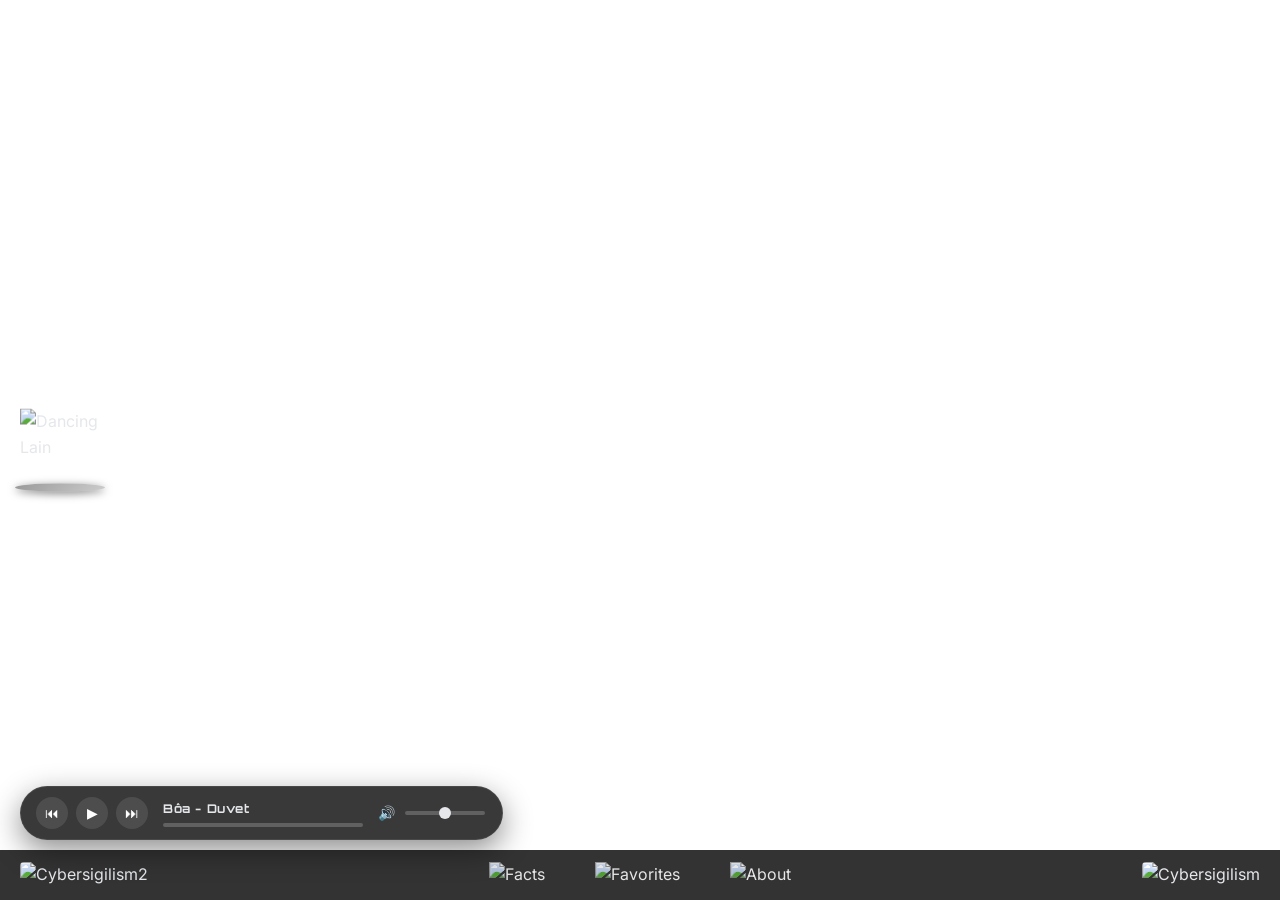
==== main/home.html @ ffe1a6af "Upload main files" ====
<!DOCTYPE html>
<html lang="en">
<head>
    <meta charset="UTF-8">
    <meta name="viewport" content="width=device-width, initial-scale=1.0">
    <title>Home</title>
    <link rel="stylesheet" href="style.css">
    <style>
        @import url('https://fonts.googleapis.com/css2?family=Orbitron:wght@400;700&family=Inter:wght@300;400;500&family=JetBrains+Mono:wght@400;500&display=swap');
        
        .window {
            background: rgba(30, 30, 30, 0.88) !important;
            backdrop-filter: blur(6px);
            border: 1px solid rgba(255, 255, 255, 0.08);
            box-shadow: 0 10px 30px rgba(0, 0, 0, 0.45);
            border-radius: 10px;
        }
        .floating-music-player {
            background: rgba(30, 30, 30, 0.88) !important;
            backdrop-filter: blur(6px);
            border: 1px solid rgba(255, 255, 255, 0.08);
            box-shadow: 0 10px 30px rgba(0, 0, 0, 0.45);
            border-radius: 100px;
        }
        
        .window-header {
            background: rgba(40, 40, 40, 0.95) !important;
            font-size: 13px;
            border-radius: 10px 10px 0 0;
        }
        
        .window-title, h1, h2, h3, .preview-title, .song-title {
            font-family: 'Orbitron', monospace;
            font-weight: bold;
            letter-spacing: 0.05em;
            color: #E5E7EB;
        }
        
        body, .window-preview, p, span, div {
            font-family: 'Inter', sans-serif;
            color: #E5E7EB;
            line-height: 1.6;
        }
        
        .window-preview {
            padding: 18px 20px !important;
        }
        
        .preview-description, .taskbar-preview-title {
            color: #9CA3AF;
        }
        
        strong {
            color: #22C55E !important;
        }
        
        .window-controls button:hover, .music-btn:hover {
            background: #8B0000;
        }
    </style>
</head>
<body>

<div class="desktop">
    <div class="window minimized" id="factsWindow" style="display: none;">
        <div class="window-header"> 
            <span class="window-title">Fun Facts</span>
            <div class="window-controls">
                <button class="minimize-btn" onclick="minimizeWindow('factsWindow')">−</button>
                <button class="maximize-btn" onclick="maximizeWindow('factsWindow')">□</button>
                <button class="close-btn" onclick="closeWindow('factsWindow')">×</button>
            </div>
        </div>
        <div class="window-preview" style="font-size: 13px; overflow-y: auto; height: 150px; max-height: 150px;">
            <strong style="color: #E5E7EB !important;">Personal Facts:</strong><br>
            • I like it when someone runs their fingers through my hair, like casually combing it with their hand.<br><br>
            • Around 70% of my wardrobe is black.<br><br>
            • My older brother and I don't really talk unless we need something from each other—even though we're not on bad terms.<br><br>
            • My face is asymmetrical, which is why I don't like using the back camera.<br><br>
            • I can spend hours just listening to music and staring at the ceiling.<br><br>
            • I'm more comfortable expressing myself through text than speaking out loud.
        </div>
    </div>

    <div class="window minimized" id="favoritesWindow" style="display: none;">
        <div class="window-header">
            <span class="window-title">My Favorites</span>
            <div class="window-controls">
                <button class="minimize-btn" onclick="minimizeWindow('favoritesWindow')">−</button>
                <button class="close-btn" onclick="closeWindow('favoritesWindow')">×</button>
            </div>
        </div>
        <div class="window-preview">
            <div class="favorites-item" data-category="gaming">
                <img src="../PHOTOS/images/gameIcon.png" alt="Gaming" class="favorite-icon game-icon">
                <span>Gaming Hub</span>
                <div class="preview-tooltip">
                    <div class="preview-content">
                        <div class="preview-thumbnail">🎮</div>
                        <div class="preview-title">Gaming Hub</div>
                        <div class="preview-description">Action, RPG, Indie games and achievements</div>
                    </div>
                </div>
            </div>
            <div class="favorites-item" data-category="music">
                <img src="../PHOTOS/images/mscIcon.png" alt="Music" class="favorite-icon">
                <span>Music Corner</span>
                <div class="preview-tooltip">
                    <div class="preview-content">
                        <div class="preview-thumbnail">🎵</div>
                        <div class="preview-title">Music Corner</div>
                        <div class="preview-description">Synthwave, Lo-fi, Electronic playlists</div>
                    </div>
                </div>
            </div>
            <div class="favorites-item" data-category="anime">
                <img src="../PHOTOS/images/animeIcon.png" alt="Anime" class="favorite-icon anime-icon">
                <span>Anime</span>
                <div class="preview-tooltip">
                    <div class="preview-content">
                        <div class="preview-thumbnail">📺</div>
                        <div class="preview-title">Anime World</div>
                        <div class="preview-description">Serial Experiments Lain, Ghost in the Shell</div>
                    </div>
                </div>
            </div>
            <img src="../gifs/clove.gif" alt="Clove" class="favorites-footer-gif">
        </div>
    </div>

    <div class="window minimized" id="imageWindow" style="display: none;">
        <div class="window-header">
            <div style="overflow: hidden; white-space: nowrap; font-family: 'Orbitron', monospace; font-weight: bold; font-size: 13px;">
                <div style="display: inline-block; animation: scroll-right 10s linear infinite; font-family: 'Orbitron', monospace; font-weight: bold; font-size: 13px;">LETS ALL LOVE LAIN LETS ALL LOVE LAIN LETS ALL LOVE LAIN LETS ALL LOVE LAIN LETS ALL LOVE LAIN LETS ALL LOVE LAIN</div>
            </div>
            <style>
                @keyframes scroll-right {
                    0% { transform: translateX(-100%); }
                    50% { transform: translateX(0%); }
                    100% { transform: translateX(100%); }
                }
                @keyframes scroll-left {
                    0% { transform: translateX(100%); }
                    50% { transform: translateX(0%); }
                    100% { transform: translateX(-100%); }
                }
            </style>
        </div>
        <div class="window-preview">
            <img src="../gifs/lainhome.gif" alt="Lain Home" class="image-window-gif">
            <img src="../gifs/lainhome.gif" alt="Lain Home" class="image-window-gif">
            <img src="../gifs/lainhome.gif" alt="Lain Home" class="image-window-gif">
            <img src="../gifs/lainhome.gif" alt="Lain Home" class="image-window-gif">
        </div>
        <div style="position: absolute; bottom: 0; left: 0; right: 0; background: #333; color: white; height: 30px; z-index: 999; border-top: 1px solid #555;">
            <div style="overflow: hidden; white-space: nowrap; height: 100%; font-family: 'Orbitron', monospace; font-weight: bold; font-size: 13px;">
                <div style="display: inline-block; animation: scroll-left 10s linear infinite; line-height: 30px; font-family: 'Orbitron', monospace; font-weight: bold; font-size: 13px;">LETS ALL LOVE LAIN LETS ALL LOVE LAIN LETS ALL LOVE LAIN LETS ALL LOVE LAIN LETS ALL LOVE LAIN LETS ALL LOVE LAIN</div>
            </div>
        </div>
    </div>

    <div class="window minimized" id="aboutWindow" style="display: none;">
        <div class="window-header">
            <span class="window-title">About Me</span>
            <div class="window-controls">
                <button class="minimize-btn" onclick="minimizeWindow('aboutWindow')">−</button>
                <button class="maximize-btn" onclick="maximizeWindow('aboutWindow')">□</button>
                <button class="close-btn" onclick="closeWindow('aboutWindow')">×</button>
            </div>
        </div>
        <div class="window-preview" style="font-size: 15px; overflow-y: auto; height: 325px;">
            <div style="margin-bottom: 12px;">
                <strong style="color: #E5E7EB !important;">Personal Info:</strong><br>
                Hi, I'm William Wallace David. I'm currently 18 and turning 19 on October 23. I live in Tagaytay City.
            </div>
            <div style="margin-bottom: 12px;">
                <strong style="color: #E5E7EB !important;">Goals:</strong><br>
                • Ultimate PC setup (RTX 5090, Ryzen 9 9950X3D)<br>
                • Penthouse in BGC<br>
                • Matte black Mazda RX-7 FD<br>
                • Own billiards hall & taco place<br>
                • Radiohead concert in my room<br>
                • Photo with Kurt Cobain<br>
                • Graduate college<br>
                • Contribute to Philippines<br>
                • Family comfortable life<br>
                • Private village for relatives<br>
                • Leave name in history
            </div>
            <div>
                <strong style="color: #E5E7EB !important;">Contacts:</strong><br>
                📱 GCash: 0991 726 2304<br>
                📧 Email: williamwallacedavid1023@gmail.com<br>
                🎓 School: david.williamwallace@cvsu.edu.ph<br>
                📷 IG: stpalomas_<br>
                💬 Discord: st_palomas_2788
            </div>
        </div>
    </div>
</div>

<div class="floating-music-player">
    <div class="music-controls">
        <button class="music-btn" onclick="previousTrack()" title="Previous">⏮</button>
        <button class="music-btn play-pause" onclick="togglePlay()" title="Play/Pause">▶</button>
        <button class="music-btn" onclick="nextTrack()" title="Next">⏭</button>
    </div>
    <div class="music-info">
        <div class="song-title" id="songTitle">No song selected</div>
        <div class="progress-bar">
            <div class="progress" id="progress"></div>
        </div>
    </div>
    <div class="volume-control">
        <span>🔊</span>
        <input type="range" class="volume-slider" min="0" max="100" value="50" onchange="setVolume(this.value)">
    </div>
</div>

<div class="taskbar">
    <div class="taskbar-image-left">
        <img src="../PHOTOS/images/cybersigilism2.png" alt="Cybersigilism2" style="width: 550px; height: 52px; object-fit: cover; border-radius: 4px;">
    </div>

    <div class="taskbar-icons">
        <div class="taskbar-item" title="Facts" onclick="toggleWindow('factsWindow')">
            <img src="../PHOTOS/images/factsIcon.png" alt="Facts">
            <div class="taskbar-preview">
                <div class="taskbar-preview-content">
                    <div class="taskbar-preview-thumbnail">📊</div>
                    <div class="taskbar-preview-title">Facts Window</div>
                </div>
            </div>
        </div>
        <div class="taskbar-item" title="Favorites" onclick="toggleWindow('favoritesWindow')">
            <img src="../PHOTOS/images/favIcon.png" alt="Favorites">
            <div class="taskbar-preview">
                <div class="taskbar-preview-content">
                    <div class="taskbar-preview-thumbnail">⭐</div>
                    <div class="taskbar-preview-title">Favorites Window</div>
                </div>
            </div>
        </div>
        <div class="taskbar-item" title="About" onclick="toggleWindow('aboutWindow')">
            <img src="../PHOTOS/images/aboutIcon.png" alt="About">
            <div class="taskbar-preview">
                <div class="taskbar-preview-content">
                    <div class="taskbar-preview-thumbnail">📝</div>
                    <div class="taskbar-preview-title">About Window</div>
                </div>
            </div>
        </div>
    </div>
    
    <div class="taskbar-spacer"></div>
    
    <div class="taskbar-image">
        <img src="../PHOTOS/images/cybersigilism.png" alt="Cybersigilism" style="width: 550px; height: 53px; object-fit: cover; border-radius: 4px;">
    </div>
</div>

<div class="dancing-lain-container">
    <img src="../gifs/dancinglain.gif" alt="Dancing Lain" class="floating-gif" title="Image" onclick="toggleWindow('imageWindow')" style="filter: none !important;">
    <div class="platform"></div>
</div>

<!-- Fullscreen Preview Modal -->
<div class="fullscreen-preview" id="fullscreenPreview">
    <div class="preview-modal">
        <div class="preview-header">
            <h2 id="previewTitle">Category Preview</h2>
            <button class="preview-close" onclick="closeFullscreenPreview()">×</button>
        </div>
        <div class="preview-body" id="previewBody">
            <!-- Content will be dynamically loaded here -->
        </div>
    </div>
</div>

<script src="global-music.js"></script>
<script>
let openWindows = [];
const windowPages = {
    'factsWindow': 'facts.html',
    'favoritesWindow': 'favorites.html',
    'aboutWindow': 'about.html'
};

function toggleWindow(windowId) {
    const window = document.getElementById(windowId);
    if (openWindows.includes(windowId)) {
        closeWindow(windowId);
    } else {
        openWindow(windowId);
    }
}

function openWindow(windowId) {
    const window = document.getElementById(windowId);
    if (!openWindows.includes(windowId)) {
        openWindows.push(windowId);
        window.style.display = 'block';
        window.style.opacity = '0';
        window.style.transform = 'scale(0.8)';
        window.classList.add('minimized');
        arrangeWindows();
        
        setTimeout(() => {
            window.style.transition = 'opacity 0.3s ease, transform 0.3s ease';
            window.style.opacity = '1';
            window.style.transform = 'scale(1)';
        }, 10);
    }
}

function minimizeWindow(windowId) {
    const window = document.getElementById(windowId);
    window.classList.add('minimized');
    arrangeWindows();
}

function maximizeWindow(windowId) {
    if (windowPages[windowId]) {
        const iframe = document.createElement('iframe');
        iframe.src = windowPages[windowId];
        iframe.style.cssText = 'position:fixed;top:0;left:0;width:100%;height:100%;border:none;z-index:9999;background:white';
        document.body.appendChild(iframe);
        
        const closeBtn = document.createElement('button');
        closeBtn.innerHTML = '×';
        closeBtn.style.cssText = 'position:fixed;top:10px;right:10px;z-index:10000;background:rgba(40,40,40,0.8);color:#E5E7EB;border:none;padding:10px;cursor:pointer;border-radius:50%;width:40px;height:40px;font-size:20px';
        closeBtn.onclick = () => {
            document.body.removeChild(iframe);
            document.body.removeChild(closeBtn);
        };
        document.body.appendChild(closeBtn);
    }
}

function closeWindow(windowId) {
    const window = document.getElementById(windowId);
    window.style.transition = 'opacity 0.3s ease, transform 0.3s ease';
    window.style.opacity = '0';
    window.style.transform = 'scale(0.8)';
    
    setTimeout(() => {
        window.style.display = 'none';
        window.style.transition = '';
        openWindows = openWindows.filter(id => id !== windowId);
        arrangeWindows();
    }, 300);
}

function arrangeWindows() {
    const desktop = document.querySelector('.desktop');
    const gap = 15;
    
    openWindows.forEach(windowId => {
        const window = document.getElementById(windowId);
        const isMinimized = window.classList.contains('minimized');
        
        if (windowId === 'favoritesWindow') {
            const width = 300;
            const height = isMinimized ? 550 : 550;
            window.style.left = (desktop.clientWidth - width) / 2 + 50 + 'px';
            window.style.top = (desktop.clientHeight - height - 50) + 'px';
            window.style.width = width + 'px';
            window.style.height = height + 'px';
        } else if (windowId === 'imageWindow') {
            const width = 900;
            const height = isMinimized ? 200 : 200;
            const favoritesLeft = (desktop.clientWidth - 300) / 2 + 50;
            const favoritesRight = favoritesLeft + 300;
            window.style.left = (favoritesRight - width) + 'px';
            window.style.top = (desktop.clientHeight - 550 - 200 - 60) + 'px';
            window.style.width = width + 'px';
            window.style.height = height + 'px';
        } else if (windowId === 'factsWindow') {
            const width = 500;
            const height = isMinimized ? 200 : 200;
            window.style.left = (desktop.clientWidth - 500 - gap - 20) + 'px';
            window.style.top = (gap + 400 + 70) + 'px';
            window.style.width = width + 'px';
            window.style.height = height + 'px';
        } else if (windowId === 'aboutWindow') {
            const width = 500;
            const height = isMinimized ? 400 : 200;
            window.style.left = (desktop.clientWidth - width - gap - 20) + 'px';
            window.style.top = (gap + 50) + 'px';
            window.style.width = width + 'px';
            window.style.height = height + 'px';
        }
    });
}

// Preview system
const previewContent = {
    gaming: {
        title: 'Gaming Hub',
        content: `
            <h3>Games I Already Finished</h3>
            <div style="display: grid; grid-template-columns: repeat(auto-fit, minmax(150px, 1fr)); gap: 15px; margin: 20px 0;">
                <div style="text-align: center;">
                    <img src="../PHOTOS/games_images/cbp2077.jpg" alt="Cyberpunk 2077" style="width: 100%; height: 230px; object-fit: cover; border-radius: 8px; margin-bottom: 5px;">
                    <p style="margin: 0; font-size: 12px;">Cyberpunk 2077</p>
                    <div style="margin-top: 3px;">⭐⭐⭐⭐⭐</div>
                </div>
                <div style="text-align: center;">
                    <img src="../PHOTOS/games_images/rdr2.jpg" alt="Red Dead Redemption 2" style="width: 100%; height: 230px; object-fit: cover; border-radius: 8px; margin-bottom: 5px;">
                    <p style="margin: 0; font-size: 12px;">Red Dead Redemption 2</p>
                    <div style="margin-top: 3px;">⭐⭐⭐⭐⭐</div>
                </div>
                <div style="text-align: center;">
                    <img src="../PHOTOS/games_images/schedule1.jpg" alt="Schedule 1" style="width: 100%; height: 230px; object-fit: cover; border-radius: 8px; margin-bottom: 5px;">
                    <p style="margin: 0; font-size: 12px;">Schedule 1</p>
                    <div style="margin-top: 3px;">⭐⭐⭐⭐⭐</div>
                </div>
                <div style="text-align: center;">
                    <img src="../PHOTOS/games_images/eternum.jpg" alt="Eternum" style="width: 100%; height: 230px; object-fit: cover; border-radius: 8px; margin-bottom: 5px;">
                    <p style="margin: 0; font-size: 12px;">Eternum</p>
                    <div style="margin-top: 3px;">⭐⭐⭐⭐⭐</div>
                </div>
                <div style="text-align: center;">
                    <img src="../PHOTOS/games_images/theforest.jpg" alt="The Forest" style="width: 100%; height: 230px; object-fit: cover; border-radius: 8px; margin-bottom: 5px;">
                    <p style="margin: 0; font-size: 12px;">The Forest</p>
                    <div style="margin-top: 3px;">⭐⭐⭐⭐⭐</div>
                </div>
                <div style="text-align: center;">
                    <img src="../PHOTOS/games_images/kanjozoku.jpg" alt="Kanjozoku Game レーサー" style="width: 100%; height: 230px; object-fit: cover; border-radius: 8px; margin-bottom: 5px;">
                    <p style="margin: 0; font-size: 12px;">Kanjozoku Game レーサー</p>
                    <div style="margin-top: 3px;">⭐⭐⭐⭐⭐</div>
                </div>
                <div style="text-align: center;">
                    <img src="../PHOTOS/games_images/stardewvalley.jpg" alt="Stardew Valley" style="width: 100%; height: 230px; object-fit: cover; border-radius: 8px; margin-bottom: 5px;">
                    <p style="margin: 0; font-size: 12px;">Stardew Valley</p>
                    <div style="margin-top: 3px;">⭐⭐⭐⭐⭐</div>
                </div>
                <div style="text-align: center;">
                    <img src="../PHOTOS/games_images/cdr.jpg" alt="City Devil:Restart" style="width: 100%; height: 230px; object-fit: cover; border-radius: 8px; margin-bottom: 5px;">
                    <p style="margin: 0; font-size: 12px;">City Devil:Restart</p>
                    <div style="margin-top: 3px;">⭐⭐⭐⭐⭐</div>
                </div>
                <div style="text-align: center;">
                    <img src="../PHOTOS/games_images/bh.jpg" alt="Between Humanity" style="width: 100%; height: 230px; object-fit: cover; border-radius: 8px; margin-bottom: 5px;">
                    <p style="margin: 0; font-size: 12px;">Between Humanity</p>
                    <div style="margin-top: 3px;">⭐⭐⭐⭐☆</div>
                </div>
                <div style="text-align: center;">
                    <img src="../PHOTOS/games_images/crossrealms.jpg" alt="Cross Realms" style="width: 100%; height: 230px; object-fit: cover; border-radius: 8px; margin-bottom: 5px;">
                    <p style="margin: 0; font-size: 12px;">Cross Realms</p>
                    <div style="margin-top: 3px;">⭐⭐⭐⭐⭐</div>
                </div>
                <div style="text-align: center;">
                    <img src="../PHOTOS/games_images/MBiL.jpg" alt="My Bully is my Lover" style="width: 100%; height: 230px; object-fit: cover; border-radius: 8px; margin-bottom: 5px;">
                    <p style="margin: 0; font-size: 12px;">My Bully is my Lover</p>
                    <div style="margin-top: 3px;">⭐⭐⭐⭐⭐</div>
                </div>
                <div style="text-align: center;">
                    <img src="../PHOTOS/games_images/realminvader.jpg" alt="Realm Invader" style="width: 100%; height: 230px; object-fit: cover; border-radius: 8px; margin-bottom: 5px;">
                    <p style="margin: 0; font-size: 12px;">Realm Invader</p>
                    <div style="margin-top: 3px;">⭐⭐⭐⭐☆</div>
                </div>
                <div style="text-align: center;">
                    <img src="../PHOTOS/games_images/ripples.jpg" alt="Ripples" style="width: 100%; height: 230px; object-fit: cover; border-radius: 8px; margin-bottom: 5px;">
                    <p style="margin: 0; font-size: 12px;">Ripples</p>
                    <div style="margin-top: 3px;">⭐⭐⭐⭐⭐</div>
                </div>
                <div style="text-align: center;">
                    <img src="../PHOTOS/games_images/sicae.jpg" alt="Sicae" style="width: 100%; height: 230px; object-fit: cover; border-radius: 8px; margin-bottom: 5px;">
                    <p style="margin: 0; font-size: 12px;">Sicae</p>
                    <div style="margin-top: 3px;">⭐⭐⭐☆☆</div>
                </div>
            </div>
            <h3> Games I Want to Play</h3>
            <div style="display: grid; grid-template-columns: repeat(auto-fit, minmax(150px, 1fr)); gap: 15px; margin: 20px 0;">
                <div style="text-align: center;">
                    <img src="../PHOTOS/games_images2/Alan Wake 2.jpg" alt="Alan Wake 2" style="width: 100%; height: 230px; object-fit: cover; border-radius: 8px; margin-bottom: 5px;">
                    <p style="margin: 0; font-size: 12px;">Alan Wake 2</p>
                </div>
                <div style="text-align: center;">
                    <img src="../PHOTOS/games_images2/Assassins Creed Mirage.jpg" alt="Assassins Creed Mirage" style="width: 100%; height: 230px; object-fit: cover; border-radius: 8px; margin-bottom: 5px;">
                    <p style="margin: 0; font-size: 12px;">Assassins Creed Mirage</p>
                </div>
                <div style="text-align: center;">
                    <img src="../PHOTOS/games_images2/Battlefield™ 6.jpg" alt="Battlefield 6" style="width: 100%; height: 230px; object-fit: cover; border-radius: 8px; margin-bottom: 5px;">
                    <p style="margin: 0; font-size: 12px;">Battlefield 6</p>
                </div>
                <div style="text-align: center;">
                    <img src="../PHOTOS/games_images2/Detroit_Become_Human.jpg" alt="Detroit Become Human" style="width: 100%; height: 230px; object-fit: cover; border-radius: 8px; margin-bottom: 5px;">
                    <p style="margin: 0; font-size: 12px;">Detroit Become Human</p>
                </div>
                <div style="text-align: center;">
                    <img src="../PHOTOS/games_images2/Elden Ring.jpg" alt="Elden Ring" style="width: 100%; height: 230px; object-fit: cover; border-radius: 8px; margin-bottom: 5px;">
                    <p style="margin: 0; font-size: 12px;">Elden Ring</p>
                </div>
                <div style="text-align: center;">
                    <img src="../PHOTOS/games_images2/Escape from Tarkov.jpg" alt="Escape from Tarkov" style="width: 100%; height: 230px; object-fit: cover; border-radius: 8px; margin-bottom: 5px;">
                    <p style="margin: 0; font-size: 12px;">Escape from Tarkov</p>
                </div>
                <div style="text-align: center;">
                    <img src="../PHOTOS/games_images2/Ghost of Tsushima.jpg" alt="Ghost of Tsushima" style="width: 100%; height: 230px; object-fit: cover; border-radius: 8px; margin-bottom: 5px;">
                    <p style="margin: 0; font-size: 12px;">Ghost of Tsushima</p>
                </div>
                <div style="text-align: center;">
                    <img src="../PHOTOS/games_images2/Nier_Automata.jpg" alt="Nier Automata" style="width: 100%; height: 230px; object-fit: cover; border-radius: 8px; margin-bottom: 5px;">
                    <p style="margin: 0; font-size: 12px;">Nier:Automata</p>
                </div>
                <div style="text-align: center;">
                    <img src="../PHOTOS/games_images2/persona-5-royal.webp" alt="Persona 5 Royal" style="width: 100%; height: 230px; object-fit: cover; border-radius: 8px; margin-bottom: 5px;">
                    <p style="margin: 0; font-size: 12px;">Persona 5 Royal</p>
                </div>
                <div style="text-align: center;">
                    <img src="../PHOTOS/games_images2/Silent Hill f.jpg" alt="Silent Hill f" style="width: 100%; height: 230px; object-fit: cover; border-radius: 8px; margin-bottom: 5px;">
                    <p style="margin: 0; font-size: 12px;">Silent Hill f</p>
                </div>
                <div style="text-align: center;">
                    <img src="../PHOTOS/games_images2/The Witcher 3 Wild Hunt.jpg" alt="The Witcher 3:Wild Hunt" style="width: 100%; height: 230px; object-fit: cover; border-radius: 8px; margin-bottom: 5px;">
                    <p style="margin: 0; font-size: 12px;">The Witcher 3 Wild Hunt</p>
                </div>
                <div style="text-align: center;">
                    <img src="../PHOTOS/games_images2/Visage.jpg" alt="Visage" style="width: 100%; height: 230px; object-fit: cover; border-radius: 8px; margin-bottom: 5px;">
                    <p style="margin: 0; font-size: 12px;">Visage</p>
                </div>
            </div>
        `
    },
    music: {
        title: 'Music Corner',
        content: `
            <h3>my favorite albums of all time</h3>
            <div style="display: grid; grid-template-columns: repeat(auto-fit, minmax(150px, 1fr)); gap: 15px; margin: 20px 0;">
                <div style="text-align: center;">
                    <img src="../PHOTOS/music_images/A Moon Shaped Pool.png" alt="A Moon Shaped Pool" style="width: 100%; height: 180px; object-fit: cover; border-radius: 8px; margin-bottom: 5px;">
                    <p style="margin: 0; font-size: 12px;">A Moon Shaped Pool</p>
                </div>
                <div style="text-align: center;">
                    <img src="../PHOTOS/music_images/diamond eyes.jpg" alt="Diamond Eyes" style="width: 100%; height: 180px; object-fit: cover; border-radius: 8px; margin-bottom: 5px;">
                    <p style="margin: 0; font-size: 12px;">Diamond Eyes</p>
                </div>
                <div style="text-align: center;">
                    <img src="../PHOTOS/music_images/Have a Nice Life.jpg" alt="Have a Nice Life" style="width: 100%; height: 180px; object-fit: cover; border-radius: 8px; margin-bottom: 5px;">
                    <p style="margin: 0; font-size: 12px;">Have a Nice Life</p>
                </div>
                <div style="text-align: center;">
                    <img src="../PHOTOS/music_images/III.jpg" alt="III" style="width: 100%; height: 180px; object-fit: cover; border-radius: 8px; margin-bottom: 5px;">
                    <p style="margin: 0; font-size: 12px;">III</p>
                </div>
                <div style="text-align: center;">
                    <img src="../PHOTOS/music_images/Kicx the Tragedy.jpg" alt="Kicx the Tragedy" style="width: 100%; height: 180px; object-fit: cover; border-radius: 8px; margin-bottom: 5px;">
                    <p style="margin: 0; font-size: 12px;">Kicx the Tragedy</p>
                </div>
                <div style="text-align: center;">
                    <img src="../PHOTOS/music_images/loveless.png" alt="Loveless" style="width: 100%; height: 180px; object-fit: cover; border-radius: 8px; margin-bottom: 5px;">
                    <p style="margin: 0; font-size: 12px;">Loveless</p>
                </div>
                <div style="text-align: center;">
                    <img src="../PHOTOS/music_images/OK Computer.jpg" alt="OK Computer" style="width: 100%; height: 180px; object-fit: cover; border-radius: 8px; margin-bottom: 5px;">
                    <p style="margin: 0; font-size: 12px;">OK Computer</p>
                </div>
                <div style="text-align: center;">
                    <img src="../PHOTOS/music_images/ooo ̟̞̝̜̙̘̗̖҉̵̴̨̧̢̡̼̻̺̹̳̲̱̰̯̮̭̬̫̪̩̦̥̤̣̠҈͈͇͉͍͎͓͔͕͖͙͚͜͢͢͢͢͢͢͢͢͢͢͢͢͢͢ͅ oʅ͡͡͡͡͡͡͡͡͡͡͡( ؞ৢ؞ؙؖ⁽⁾˜ัิีึื์๎้็๋๊⦁0 ̟̞̝̜̙̘̗̖҉̵̴̨̧̢̡̼̻̺̹̳̲̱̰̯̮ (Shapes).jpg" alt="Shapes" style="width: 100%; height: 180px; object-fit: cover; border-radius: 8px; margin-bottom: 5px;">
                    <p style="margin: 0; font-size: 12px;">Shapes</p>
                </div>
                <div style="text-align: center;">
                    <img src="../PHOTOS/music_images/Saturday Night Wrist.jpg" alt="Saturday Night Wrist" style="width: 100%; height: 180px; object-fit: cover; border-radius: 8px; margin-bottom: 5px;">
                    <p style="margin: 0; font-size: 12px;">Saturday Night Wrist</p>
                </div>
                <div style="text-align: center;">
                    <img src="../PHOTOS/music_images/sketches for my sweetheart the drunk.jpg" alt="Sketches for My Sweetheart the Drunk" style="width: 100%; height: 180px; object-fit: cover; border-radius: 8px; margin-bottom: 5px;">
                    <p style="margin: 0; font-size: 12px;">Sketches for My Sweetheart the Drunk</p>
                </div>
                <div style="text-align: center;">
                    <img src="../PHOTOS/music_images/So Tonight that I Might See.jpg" alt="So Tonight that I Might See" style="width: 100%; height: 180px; object-fit: cover; border-radius: 8px; margin-bottom: 5px;">
                    <p style="margin: 0; font-size: 12px;">So Tonight that I Might See</p>
                </div>
                <div style="text-align: center;">
                    <img src="../PHOTOS/music_images/souvlaki.jpg" alt="Souvlaki" style="width: 100%; height: 180px; object-fit: cover; border-radius: 8px; margin-bottom: 5px;">
                    <p style="margin: 0; font-size: 12px;">Souvlaki</p>
                </div>
            </div>
        `
    },
    anime: {
        title: 'Anime',
        content: `
            <h3>Anime Movies/Series I Like</h3>
            <div style="display: grid; grid-template-columns: repeat(auto-fit, minmax(150px, 1fr)); gap: 15px; margin: 20px 0;">
                <div style="text-align: center;">
                    <img src="../PHOTOS/anime_images/86.jpg" alt="86" style="width: 100%; height: 250px; object-fit: cover; border-radius: 8px; margin-bottom: 5px;">
                    <p style="margin: 0; font-size: 12px;">86</p>
                </div>
                <div style="text-align: center;">
                    <img src="../PHOTOS/anime_images/Akame Ga Kill.jpg" alt="Akame Ga Kill" style="width: 100%; height: 250px; object-fit: cover; border-radius: 8px; margin-bottom: 5px;">
                    <p style="margin: 0; font-size: 12px;">Akame Ga Kill</p>
                </div>
                <div style="text-align: center;">
                    <img src="../PHOTOS/anime_images/Angel Beats!.jpg" alt="Angel Beats!" style="width: 100%; height: 250px; object-fit: cover; border-radius: 8px; margin-bottom: 5px;">
                    <p style="margin: 0; font-size: 12px;">Angel Beats!</p>
                </div>
                <div style="text-align: center;">
                    <img src="../PHOTOS/anime_images/another.jpg" alt="Another" style="width: 100%; height: 250px; object-fit: cover; border-radius: 8px; margin-bottom: 5px;">
                    <p style="margin: 0; font-size: 12px;">Another</p>
                </div>
                <div style="text-align: center;">
                    <img src="../PHOTOS/anime_images/Banana Fish.jpg" alt="Banana Fish" style="width: 100%; height: 250px; object-fit: cover; border-radius: 8px; margin-bottom: 5px;">
                    <p style="margin: 0; font-size: 12px;">Banana Fish</p>
                </div>
                <div style="text-align: center;">
                    <img src="../PHOTOS/anime_images/Btooom!.jpg" alt="Btooom!" style="width: 100%; height: 250px; object-fit: cover; border-radius: 8px; margin-bottom: 5px;">
                    <p style="margin: 0; font-size: 12px;">Btooom!</p>
                </div>
                <div style="text-align: center;">
                    <img src="../PHOTOS/anime_images/Charlotte.jpg" alt="Charlotte" style="width: 100%; height: 250px; object-fit: cover; border-radius: 8px; margin-bottom: 5px;">
                    <p style="margin: 0; font-size: 12px;">Charlotte</p>
                </div>
                <div style="text-align: center;">
                    <img src="../PHOTOS/anime_images/code breaker.jpg" alt="Code Breaker" style="width: 100%; height: 250px; object-fit: cover; border-radius: 8px; margin-bottom: 5px;">
                    <p style="margin: 0; font-size: 12px;">Code Breaker</p>
                </div>
                <div style="text-align: center;">
                    <img src="../PHOTOS/anime_images/codeGeass.jpg" alt="Code Geass" style="width: 100%; height: 250px; object-fit: cover; border-radius: 8px; margin-bottom: 5px;">
                    <p style="margin: 0; font-size: 12px;">Code Geass</p>
                </div>
                <div style="text-align: center;">
                    <img src="../PHOTOS/anime_images/cyberpunk edgerunners.jpg" alt="Cyberpunk Edgerunners" style="width: 100%; height: 250px; object-fit: cover; border-radius: 8px; margin-bottom: 5px;">
                    <p style="margin: 0; font-size: 12px;">Cyberpunk Edgerunners</p>
                </div>
                <div style="text-align: center;">
                    <img src="../PHOTOS/anime_images/Darker Than Black.jpg" alt="Darker Than Black" style="width: 100%; height: 250px; object-fit: cover; border-radius: 8px; margin-bottom: 5px;">
                    <p style="margin: 0; font-size: 12px;">Darker Than Black</p>
                </div>
                <div style="text-align: center;">
                    <img src="../PHOTOS/anime_images/Darling in the Franxx.jpg" alt="Darling in the Franxx" style="width: 100%; height: 250px; object-fit: cover; border-radius: 8px; margin-bottom: 5px;">
                    <p style="margin: 0; font-size: 12px;">Darling in the Franxx</p>
                </div>
                <div style="text-align: center;">
                    <img src="../PHOTOS/anime_images/death note.jpg" alt="Death Note" style="width: 100%; height: 250px; object-fit: cover; border-radius: 8px; margin-bottom: 5px;">
                    <p style="margin: 0; font-size: 12px;">Death Note</p>
                </div>
                <div style="text-align: center;">
                    <img src="../PHOTOS/anime_images/Devilman Crybaby.jpg" alt="Devilman Crybaby" style="width: 100%; height: 250px; object-fit: cover; border-radius: 8px; margin-bottom: 5px;">
                    <p style="margin: 0; font-size: 12px;">Devilman Crybaby</p>
                </div>
                <div style="text-align: center;">
                    <img src="../PHOTOS/anime_images/Dragon Raja.webp" alt="Dragon Raja" style="width: 100%; height: 250px; object-fit: cover; border-radius: 8px; margin-bottom: 5px;">
                    <p style="margin: 0; font-size: 12px;">Dragon Raja</p>
                </div>
                <div style="text-align: center;">
                    <img src="../PHOTOS/anime_images/erased.jpg" alt="Erased" style="width: 100%; height: 250px; object-fit: cover; border-radius: 8px; margin-bottom: 5px;">
                    <p style="margin: 0; font-size: 12px;">Erased</p>
                </div>
                <div style="text-align: center;">
                    <img src="../PHOTOS/anime_images/gleipnir.jpg" alt="Gleipnir" style="width: 100%; height: 250px; object-fit: cover; border-radius: 8px; margin-bottom: 5px;">
                    <p style="margin: 0; font-size: 12px;">Gleipnir</p>
                </div>
                <div style="text-align: center;">
                    <img src="../PHOTOS/anime_images/Guilty Crown.jpg" alt="Guilty Crown" style="width: 100%; height: 250px; object-fit: cover; border-radius: 8px; margin-bottom: 5px;">
                    <p style="margin: 0; font-size: 12px;">Guilty Crown</p>
                </div>
                <div style="text-align: center;">
                    <img src="../PHOTOS/anime_images/K-Project.jpg" alt="K-Project" style="width: 100%; height: 250px; object-fit: cover; border-radius: 8px; margin-bottom: 5px;">
                    <p style="margin: 0; font-size: 12px;">K-Project</p>
                </div>
                <div style="text-align: center;">
                    <img src="../PHOTOS/anime_images/Kiznaiver.png" alt="Kiznaiver" style="width: 100%; height: 250px; object-fit: cover; border-radius: 8px; margin-bottom: 5px;">
                    <p style="margin: 0; font-size: 12px;">Kiznaiver</p>
                </div>
                <div style="text-align: center;">
                    <img src="../PHOTOS/anime_images/nana.jpg" alt="Nana" style="width: 100%; height: 250px; object-fit: cover; border-radius: 8px; margin-bottom: 5px;">
                    <p style="margin: 0; font-size: 12px;">Nana</p>
                </div>
                <div style="text-align: center;">
                    <img src="../PHOTOS/anime_images/Neon Genesis Evangelion.jpg" alt="Neon Genesis Evangelion" style="width: 100%; height: 250px; object-fit: cover; border-radius: 8px; margin-bottom: 5px;">
                    <p style="margin: 0; font-size: 12px;">Neon Genesis Evangelion</p>
                </div>
                <div style="text-align: center;">
                    <img src="../PHOTOS/anime_images/noragami.jpg" alt="Noragami" style="width: 100%; height: 250px; object-fit: cover; border-radius: 8px; margin-bottom: 5px;">
                    <p style="margin: 0; font-size: 12px;">Noragami</p>
                </div>
                <div style="text-align: center;">
                    <img src="../PHOTOS/anime_images/perfect blue.jpg" alt="Perfect Blue" style="width: 100%; height: 250px; object-fit: cover; border-radius: 8px; margin-bottom: 5px;">
                    <p style="margin: 0; font-size: 12px;">Perfect Blue</p>
                </div>
                <div style="text-align: center;">
                    <img src="../PHOTOS/anime_images/Phantom Requiem.jpg" alt="Phantom Requiem" style="width: 100%; height: 250px; object-fit: cover; border-radius: 8px; margin-bottom: 5px;">
                    <p style="margin: 0; font-size: 12px;">Phantom Requiem</p>
                </div>
                <div style="text-align: center;">
                    <img src="../PHOTOS/anime_images/Plastic Memories.jpg" alt="Plastic Memories" style="width: 100%; height: 250px; object-fit: cover; border-radius: 8px; margin-bottom: 5px;">
                    <p style="margin: 0; font-size: 12px;">Plastic Memories</p>
                </div>
                <div style="text-align: center;">
                    <img src="../PHOTOS/anime_images/ReLIFE.jpg" alt="ReLIFE" style="width: 100%; height: 250px; object-fit: cover; border-radius: 8px; margin-bottom: 5px;">
                    <p style="margin: 0; font-size: 12px;">ReLIFE</p>
                </div>
                <div style="text-align: center;">
                    <img src="../PHOTOS/anime_images/Serial Experiments Lain.jpg" alt="Serial Experiments Lain" style="width: 100%; height: 250px; object-fit: cover; border-radius: 8px; margin-bottom: 5px;">
                    <p style="margin: 0; font-size: 12px;">Serial Experiments Lain</p>
                </div>
                <div style="text-align: center;">
                    <img src="../PHOTOS/anime_images/Steins;Gate.jpg" alt="Steins;Gate" style="width: 100%; height: 250px; object-fit: cover; border-radius: 8px; margin-bottom: 5px;">
                    <p style="margin: 0; font-size: 12px;">Steins;Gate</p>
                </div>
                <div style="text-align: center;">
                    <img src="../PHOTOS/anime_images/summertime rendering.jpg" alt="Summertime Rendering" style="width: 100%; height: 250px; object-fit: cover; border-radius: 8px; margin-bottom: 5px;">
                    <p style="margin: 0; font-size: 12px;">Summertime Rendering</p>
                </div>
                <div style="text-align: center;">
                    <img src="../PHOTOS/anime_images/Takt op. Destiny.jpg" alt="Takt op. Destiny" style="width: 100%; height: 250px; object-fit: cover; border-radius: 8px; margin-bottom: 5px;">
                    <p style="margin: 0; font-size: 12px;">Takt op. Destiny</p>
                </div>
                <div style="text-align: center;">
                    <img src="../PHOTOS/anime_images/Terror in resonance.jpg" alt="Terror in Resonance" style="width: 100%; height: 250px; object-fit: cover; border-radius: 8px; margin-bottom: 5px;">
                    <p style="margin: 0; font-size: 12px;">Terror in Resonance</p>
                </div>
                <div style="text-align: center;">
                    <img src="../PHOTOS/anime_images/The Disappearance of Haruhi Suzumiya.jpg" alt="The Disappearance of Haruhi Suzumiya" style="width: 100%; height: 250px; object-fit: cover; border-radius: 8px; margin-bottom: 5px;">
                    <p style="margin: 0; font-size: 12px;">The Disappearance of Haruhi Suzumiya</p>
                </div>
                <div style="text-align: center;">
                    <img src="../PHOTOS/anime_images/the future diary.jpg" alt="The Future Diary" style="width: 100%; height: 250px; object-fit: cover; border-radius: 8px; margin-bottom: 5px;">
                    <p style="margin: 0; font-size: 12px;">The Future Diary</p>
                </div>
                <div style="text-align: center;">
                    <img src="../PHOTOS/anime_images/The Tunnel to Summer.jpg" alt="The Tunnel to Summer" style="width: 100%; height: 250px; object-fit: cover; border-radius: 8px; margin-bottom: 5px;">
                    <p style="margin: 0; font-size: 12px;">The Tunnel to Summer</p>
                </div>
                <div style="text-align: center;">
                    <img src="../PHOTOS/anime_images/Violet EVergarden.jpg" alt="Violet Evergarden" style="width: 100%; height: 250px; object-fit: cover; border-radius: 8px; margin-bottom: 5px;">
                    <p style="margin: 0; font-size: 12px;">Violet Evergarden</p>
                </div>
            </div>
            
            <h3 style="margin-top: 40px;">Preferred Genres</h3>
            <div style="display: flex; flex-wrap: wrap; gap: 12px; margin: 20px 0; justify-content: center;">
                <div style="background: linear-gradient(135deg, #667eea 0%, #764ba2 100%); color: white; padding: 12px 20px; border-radius: 25px; font-size: 14px; font-weight: bold; text-transform: uppercase; letter-spacing: 1px; box-shadow: 0 4px 15px rgba(102, 126, 234, 0.3); transition: transform 0.3s ease;" onmouseover="this.style.transform='translateY(-3px)'" onmouseout="this.style.transform='translateY(0)'">
                    Sci-Fi
                </div>
                <div style="background: linear-gradient(135deg, #f093fb 0%, #f5576c 100%); color: white; padding: 12px 20px; border-radius: 25px; font-size: 14px; font-weight: bold; text-transform: uppercase; letter-spacing: 1px; box-shadow: 0 4px 15px rgba(240, 147, 251, 0.3); transition: transform 0.3s ease;" onmouseover="this.style.transform='translateY(-3px)'" onmouseout="this.style.transform='translateY(0)'">
                    Dark Drama
                </div>
                <div style="background: linear-gradient(135deg, #4facfe 0%, #00f2fe 100%); color: white; padding: 12px 20px; border-radius: 25px; font-size: 14px; font-weight: bold; text-transform: uppercase; letter-spacing: 1px; box-shadow: 0 4px 15px rgba(79, 172, 254, 0.3); transition: transform 0.3s ease;" onmouseover="this.style.transform='translateY(-3px)'" onmouseout="this.style.transform='translateY(0)'">
                    Seinen
                </div>
                <div style="background: linear-gradient(135deg, #a8edea 0%, #fed6e3 100%); color: #333; padding: 12px 20px; border-radius: 25px; font-size: 14px; font-weight: bold; text-transform: uppercase; letter-spacing: 1px; box-shadow: 0 4px 15px rgba(168, 237, 234, 0.3); transition: transform 0.3s ease;" onmouseover="this.style.transform='translateY(-3px)'" onmouseout="this.style.transform='translateY(0)'">
                    Psychological
                </div>
                <div style="background: linear-gradient(135deg, #ffecd2 0%, #fcb69f 100%); color: #333; padding: 12px 20px; border-radius: 25px; font-size: 14px; font-weight: bold; text-transform: uppercase; letter-spacing: 1px; box-shadow: 0 4px 15px rgba(255, 236, 210, 0.3); transition: transform 0.3s ease;" onmouseover="this.style.transform='translateY(-3px)'" onmouseout="this.style.transform='translateY(0)'">
                    Action
                </div>
            </div>
        `
    }
};

function showFullscreenPreview(category) {
    const modal = document.getElementById('fullscreenPreview');
    const title = document.getElementById('previewTitle');
    const body = document.getElementById('previewBody');
    
    const content = previewContent[category];
    if (content) {
        title.textContent = content.title;
        body.innerHTML = content.content;
        modal.classList.add('show');
    }
}

function closeFullscreenPreview() {
    const modal = document.getElementById('fullscreenPreview');
    modal.classList.remove('show');
}

document.addEventListener('DOMContentLoaded', function() {
    // Check if we need to close a specific window
    const windowToClose = localStorage.getItem('closeWindow');
    if (windowToClose) {
        closeWindow(windowToClose);
        localStorage.removeItem('closeWindow');
    }
    
    // Restore previously opened windows when returning from maximized pages
    const savedOpenWindows = localStorage.getItem('openWindows');
    if (savedOpenWindows) {
        const windowsToReopen = JSON.parse(savedOpenWindows);
        windowsToReopen.forEach(windowId => {
            openWindow(windowId);
        });
        localStorage.removeItem('openWindows');
    }
    
    const favoritesItems = document.querySelectorAll('.favorites-item[data-category]');
    
    favoritesItems.forEach(item => {
        item.addEventListener('click', function() {
            const category = this.getAttribute('data-category');
            showFullscreenPreview(category);
        });
    });
    
    // Close modal when clicking outside
    document.getElementById('fullscreenPreview').addEventListener('click', function(e) {
        if (e.target === this) {
            closeFullscreenPreview();
        }
    });
    
    // Close modal with Escape key
    document.addEventListener('keydown', function(e) {
        if (e.key === 'Escape') {
            closeFullscreenPreview();
        }
    });
});
</script>

</body>
</html>
---- main/style.css ----
body {
  background-image: url("../PHOTOS/images/haha.jpg");
  background-size: cover;        
  background-position: center;   
  background-repeat: no-repeat;  
  background-attachment: fixed;  
  margin: 0;
  height: 100vh;
  overflow: hidden;
  font-family: 'Inter', sans-serif;
}
@keyframes pageSlideIn {
  from {
    opacity: 0;
    transform: translateX(50px);
  }
  to {
    opacity: 1;
    transform: translateX(0);
  }
}

@keyframes pageSlideOut {
  from {
    opacity: 1;
    transform: translateX(0);
  }
  to {
    opacity: 0;
    transform: translateX(-50px);
  }
}

@keyframes fadeIn {
  from { opacity: 0; }
  to { opacity: 1; }
}

@keyframes scaleIn {
  from {
    opacity: 0;
    transform: scale(0.8);
  }
  to {
    opacity: 1;
    transform: scale(1);
  }
}

@keyframes scaleOut {
  from {
    opacity: 1;
    transform: scale(1);
  }
  to {
    opacity: 0;
    transform: scale(0.8);
  }
}

@keyframes slideUp {
  from {
    opacity: 0;
    transform: translateY(20px);
  }
  to {
    opacity: 1;
    transform: translateY(0);
  }
}

@keyframes ripple {
  0% {
    transform: scale(0);
    opacity: 1;
  }
  100% {
    transform: scale(4);
    opacity: 0;
  }
}

@keyframes breathe {
  0%, 100% { transform: scale(1); }
  50% { transform: scale(1.02); }
}

@keyframes float {
  0%, 100% { transform: translateY(0px); }
  50% { transform: translateY(-10px); }
}

@keyframes glow {
  0%, 100% { box-shadow: 0 0 5px rgba(255, 255, 255, 0.3); }
  50% { box-shadow: 0 0 20px rgba(255, 255, 255, 0.6); }
}


.particles {
  position: fixed;
  top: 0;
  left: 0;
  width: 100%;
  height: 100%;
  pointer-events: none;
  z-index: -1;
}

.particle {
  position: absolute;
  width: 2px;
  height: 2px;
  background: rgba(255, 255, 255, 0.3);
  border-radius: 50%;
  animation: float 6s ease-in-out infinite;
}

.particle:nth-child(odd) {
  animation-delay: -2s;
}

.particle:nth-child(even) {
  animation-delay: -4s;
}

body {
  animation: fadeIn 0.8s ease-out;
}
.taskbar {
  position: fixed;
  bottom: 0;
  left: 0;
  width: 100%;
  height: 50px;
  background: rgba(0, 0, 0, 0.8);
  display: flex;
  align-items: center;
  padding: 0 20px;
  box-sizing: border-box;
}

.taskbar-item {
  color: white;
  padding: 10px 15px;
  cursor: pointer;
  border-radius: 5px;
  transition: all 0.3s cubic-bezier(0.4, 0, 0.2, 1);
  position: relative;
  overflow: hidden;
}


.taskbar-preview {
  position: absolute;
  bottom: 60px;
  left: 50%;
  transform: translateX(-50%) translateY(10px);
  width: 200px;
  height: 120px;
  background: rgba(30, 30, 30, 0.95);
  border: 1px solid rgba(255, 255, 255, 0.15);
  border-radius: 8px;
  backdrop-filter: blur(20px);
  opacity: 0;
  pointer-events: none;
  transition: all 0.2s ease;
  z-index: 1001;
  box-shadow: 0 8px 30px rgba(0, 0, 0, 0.4);
}

.taskbar-item:hover .taskbar-preview {
  opacity: 1;
  transform: translateX(-50%) translateY(0);
}

.taskbar-preview-content {
  padding: 8px;
  height: 100%;
  display: flex;
  flex-direction: column;
}

.taskbar-preview-thumbnail {
  width: 100%;
  height: 80px;
  background: linear-gradient(135deg, #1a1a1a, #2a2a2a);
  border-radius: 4px;
  margin-bottom: 6px;
  display: flex;
  align-items: center;
  justify-content: center;
  font-size: 20px;
  border: 1px solid rgba(255, 255, 255, 0.1);
  color: rgba(255, 255, 255, 0.7);
}

.taskbar-preview-title {
  font-weight: 600;
  margin: 0;
  font-size: 11px;
  color: #ffffff;
  text-align: center;
}

.taskbar-item::before {
  content: '';
  position: absolute;
  top: 50%;
  left: 50%;
  width: 0;
  height: 0;
  background: rgba(255, 255, 255, 0.3);
  border-radius: 50%;
  transform: translate(-50%, -50%);
  transition: width 0.6s, height 0.6s;
}

.taskbar-item:active::before {
  width: 300px;
  height: 300px;
}

.taskbar-item::after {
  content: attr(title);
  position: absolute;
  bottom: 60px;
  left: 50%;
  transform: translateX(-50%) translateY(10px);
  background: rgba(0, 0, 0, 0.9);
  color: white;
  padding: 8px 12px;
  border-radius: 6px;
  font-size: 12px;
  white-space: nowrap;
  opacity: 0;
  pointer-events: none;
  transition: all 0.3s cubic-bezier(0.4, 0, 0.2, 1);
  backdrop-filter: blur(10px);
  border: 1px solid rgba(255, 255, 255, 0.2);
}

.taskbar-item:hover::after {
  opacity: 1;
  transform: translateX(-50%) translateY(0);
}

.taskbar-item:hover {
  background: rgba(255, 255, 255, 0.2);
  transform: translateY(-3px);
  box-shadow: 0 5px 15px rgba(0, 0, 0, 0.3);
}

.taskbar-item:active {
  transform: translateY(-1px) scale(0.95);
}

.taskbar-item img {
  width: 40px;
  height: 40px;
  object-fit: contain;
  transition: all 0.3s cubic-bezier(0.4, 0, 0.2, 1);
  filter: brightness(0.9);
}

.taskbar-item:hover img {
  filter: brightness(1.1);
  transform: scale(1.1);
}

.taskbar-item.active {
  background: rgba(255, 255, 255, 0.3);
  animation: glow 2s ease-in-out infinite;
}

.taskbar-item.active::after {
  content: '●';
  position: absolute;
  bottom: -5px;
  left: 50%;
  transform: translateX(-50%);
  color: #00ff88;
  font-size: 8px;
  opacity: 1;
}
.taskbar {
  justify-content: flex-start;
}

.taskbar-icons {
  display: flex;
  gap: 20px;
  position: absolute;
  left: 50%;
  transform: translateX(-50%);
}

.taskbar-spacer {
  flex: 1;
}
.desktop {
  position: relative;
  height: calc(100vh - 50px);
  padding: 10px;
}

.window {
  position: absolute;
  background: rgba(40, 40, 40, 0.9);
  border: 1px solid rgba(255, 255, 255, 0.2);
  border-radius: 8px;
  box-shadow: 0 4px 20px rgba(0, 0, 0, 0.5);
  display: none;
  overflow: hidden;
  transition: all 0.4s cubic-bezier(0.4, 0, 0.2, 1);
  backdrop-filter: blur(15px);
  width: 300px;
  height: 200px;
}

.window.show {
  opacity: 1;
  transform: scale(1);
  animation: scaleIn 0.4s cubic-bezier(0.4, 0, 0.2, 1);
}

.window.hide {
  animation: scaleOut 0.3s cubic-bezier(0.4, 0, 0.2, 1);
}

.window:hover {
  box-shadow: 0 8px 30px rgba(0, 0, 0, 0.7);
  border-color: rgba(255, 255, 255, 0.3);
}

.window.minimized {
  height: 80px;
  background: rgba(40, 40, 40, 0.8);
}

.window.minimized#favoritesWindow {
  height: 550px;
}

.window.minimized#aboutWindow {
  height: 400px;
}

.window.minimized#factsWindow {
  height: 200px;
}

.window.minimized#imageWindow {
  height: 200px;
}

.window.minimized .window-header {
  background: rgba(60, 60, 60, 0.8);
}

.window.minimized .window-preview {
  background: rgba(50, 50, 50, 0.5);
}

.favorites-item {
  display: flex;
  align-items: center;
  padding: 15px 0;
  gap: 15px;
  transition: all 0.3s cubic-bezier(0.4, 0, 0.2, 1);
  border-radius: 8px;
  margin: 0 -10px;
  cursor: pointer;
  position: relative;
  overflow: hidden;
}

.favorites-item::before {
  content: '';
  position: absolute;
  top: 0;
  left: -100%;
  width: 100%;
  height: 100%;
  background: linear-gradient(90deg, transparent, rgba(255, 255, 255, 0.1), transparent);
  transition: left 0.5s;
}

.favorites-item:hover {
  background: rgba(255, 255, 255, 0.05);
  transform: translateX(5px);
  padding-left: 20px;
}

.favorites-item:hover::before {
  left: 100%;
}

.favorites-item:active {
  transform: translateX(3px) scale(0.98);
}


.preview-tooltip {
  position: absolute;
  right: -250px;
  top: 50%;
  transform: translateY(-50%);
  width: 220px;
  height: 140px;
  background: rgba(30, 30, 30, 0.95);
  border: 1px solid rgba(255, 255, 255, 0.15);
  border-radius: 8px;
  backdrop-filter: blur(20px);
  opacity: 0;
  pointer-events: none;
  transition: all 0.2s ease;
  z-index: 1000;
  overflow: hidden;
  box-shadow: 0 8px 30px rgba(0, 0, 0, 0.4);
}

.favorites-item:hover .preview-tooltip {
  opacity: 1;
  right: -240px;
  transform: translateY(-50%) scale(1);
}

.preview-content {
  padding: 12px;
  height: 100%;
  display: flex;
  flex-direction: column;
  color: white;
  font-size: 11px;
}

.preview-thumbnail {
  width: 100%;
  height: 80px;
  background: linear-gradient(135deg, #1a1a1a, #2a2a2a);
  border-radius: 4px;
  margin-bottom: 8px;
  display: flex;
  align-items: center;
  justify-content: center;
  font-size: 24px;
  border: 1px solid rgba(255, 255, 255, 0.1);
}

.preview-title {
  font-weight: 600;
  margin: 0 0 4px 0;
  font-size: 12px;
  color: #ffffff;
}

.preview-description {
  margin: 0;
  opacity: 0.7;
  font-size: 10px;
  line-height: 1.3;
}


.fullscreen-preview {
  position: fixed;
  top: 0;
  left: 0;
  width: 100vw;
  height: 100vh;
  background: rgba(0, 0, 0, 0.9);
  display: none;
  justify-content: center;
  align-items: center;
  z-index: 9999;
  backdrop-filter: blur(10px);
}

.fullscreen-preview.show {
  display: flex;
  animation: fadeIn 0.3s ease;
}

.preview-modal {
  width: 80%;
  max-width: 800px;
  height: 80%;
  background: rgba(40, 40, 40, 0.95);
  border: 1px solid rgba(255, 255, 255, 0.3);
  border-radius: 12px;
  backdrop-filter: blur(20px);
  display: flex;
  flex-direction: column;
  overflow: hidden;
}

.preview-header {
  padding: 15px 20px;
  border-bottom: 1px solid rgba(255, 255, 255, 0.2);
  display: flex;
  justify-content: space-between;
  align-items: center;
}

.preview-header h2 {
  margin: 0;
  color: #ffffff;
}

.preview-close {
  background: rgba(220, 53, 69, 0.8);
  color: white;
  border: none;
  width: 30px;
  height: 30px;
  border-radius: 50%;
  cursor: pointer;
  font-size: 16px;
  transition: all 0.2s ease;
}

.preview-close:hover {
  background: rgba(220, 53, 69, 1);
  transform: scale(1.1);
}

.preview-body {
  flex: 1;
  padding: 20px;
  overflow-y: auto;
  color: white;
}

.favorite-icon {
  width: 32px !important;
  height: 32px !important;
  object-fit: cover;
  object-position: center;
  transition: all 0.3s cubic-bezier(0.4, 0, 0.2, 1);
  border-radius: 4px;
}

.favorites-item:hover .favorite-icon {
  transform: scale(1.1) rotate(5deg);
  filter: brightness(1.2);
}

.game-icon {
  width: 45px !important;
  height: 45px !important;
}

.anime-icon {
  width: 45px !important;
  height: 45px !important;
}

.favorite-placeholder {
  width: 32px;
  height: 32px;
  display: inline-block;
}

#favoritesWindow .window-preview {
  display: flex;
  flex-direction: column;
  padding: 20px;
  gap: 10px;
}

.favorites-footer-gif {
  width: 100%;
  height: auto;
  max-height: 120px;
  object-fit: cover;
  border-radius: 4px;
  margin-top: 15px;
  border: 1px solid rgba(255, 255, 255, 0.3);
}

.window-preview {
  padding: 12px 16px;
  color: rgba(255, 255, 255, 0.9);
  font-size: 14px;
  background: rgba(50, 50, 50, 0.6);
  border-top: 1px solid rgba(255, 255, 255, 0.1);
  white-space: nowrap;
  overflow: hidden;
  text-overflow: ellipsis;
  display: none;
  line-height: 1.2;
}

.window.minimized .window-preview {
  display: block;
}

.window.minimized .window-content {
  display: none;
}

.window:not(.minimized) {
  height: 200px;
}

.fullscreen-window {
  position: fixed;
  top: 0;
  left: 0;
  width: 100vw;
  height: calc(100vh - 50px);
  background: rgba(40, 40, 40, 0.95);
  border: none;
  border-radius: 0;
  box-shadow: none;
  display: block;
  overflow: hidden;
  backdrop-filter: blur(15px);
  animation: scaleIn 0.5s cubic-bezier(0.4, 0, 0.2, 1);
}

.fullscreen-window.closing {
  animation: scaleOut 0.3s cubic-bezier(0.4, 0, 0.2, 1);
}

.fullscreen-window .window-header {
  background: rgba(60, 60, 60, 0.95);
  border-bottom: 1px solid rgba(255, 255, 255, 0.1);
  color: white;
  padding: 8px 12px;
  display: flex;
  justify-content: space-between;
  align-items: center;
  height: 40px;
  box-sizing: border-box;
}

.fullscreen-window .window-content {
  padding: 20px;
  height: calc(100% - 40px);
  overflow-y: auto;
  display: block;
  color: white;
  background: rgba(50, 50, 50, 0.4);
}

.back-btn {
  background: #6c757d;
  color: white;
  width: 20px;
  height: 20px;
  border: none;
  border-radius: 3px;
  cursor: pointer;
  font-size: 12px;
  font-weight: bold;
  display: flex;
  align-items: center;
  justify-content: center;
}

.window-header {
  background: rgba(60, 60, 60, 0.95);
  border-bottom: 1px solid rgba(255, 255, 255, 0.1);
  color: white;
  padding: 8px 12px;
  display: flex;
  justify-content: space-between;
  align-items: center;
  height: 40px;
  box-sizing: border-box;
}

.window-title {
  font-weight: 500;
  font-size: 14px;
}

.window-controls {
  display: flex;
  gap: 6px;
}

.window-controls button {
  width: 28px;
  height: 28px;
  border: none;
  border-radius: 6px;
  cursor: pointer;
  font-size: 14px;
  font-weight: bold;
  display: flex;
  align-items: center;
  justify-content: center;
  transition: all 0.2s cubic-bezier(0.4, 0, 0.2, 1);
  position: relative;
  overflow: hidden;
}

.window-controls button::before {
  content: '';
  position: absolute;
  top: 50%;
  left: 50%;
  width: 0;
  height: 0;
  background: rgba(255, 255, 255, 0.2);
  border-radius: 50%;
  transform: translate(-50%, -50%);
  transition: width 0.3s, height 0.3s;
}

.window-controls button:active::before {
  width: 50px;
  height: 50px;
}

.window-controls button:hover {
  transform: scale(1.1);
}

.window-controls button:active {
  transform: scale(0.95);
}

.minimize-btn {
  background: rgba(60, 60, 60, 0.8);
  color: white;
}

.minimize-btn:hover {
  background: rgba(80, 80, 80, 1);
  box-shadow: 0 0 10px rgba(60, 60, 60, 0.5);
}

.maximize-btn {
  background: rgba(50, 50, 50, 0.8);
  color: white;
}

.maximize-btn:hover {
  background: rgba(70, 70, 70, 1);
  box-shadow: 0 0 10px rgba(50, 50, 50, 0.5);
}

.close-btn {
  background: rgba(40, 40, 40, 0.8);
  color: #E5E7EB;
}

.close-btn:hover {
  background: rgba(60, 60, 60, 1);
  box-shadow: 0 0 10px rgba(40, 40, 40, 0.5);
}

.back-btn {
  background: rgba(55, 55, 55, 0.8);
  color: white;
  border: none;
  border-radius: 3px;
  cursor: pointer;
  font-size: 12px;
  font-weight: bold;
  display: flex;
  align-items: center;
  justify-content: center;
}

.back-btn:hover {
  background: rgba(75, 75, 75, 1);
  transform: scale(1.1);
  box-shadow: 0 0 10px rgba(55, 55, 55, 0.5);
}

.back-btn:active {
  transform: scale(0.95);
}

.window-content {
  padding: 20px;
  height: calc(100% - 40px);
  overflow-y: auto;
  display: none;
  color: white;
  background: rgba(50, 50, 50, 0.4);
  animation: slideUp 0.5s ease-out;
}

.window-content h1 {
  animation: slideUp 0.6s ease-out 0.1s both;
}

.window-content p {
  animation: slideUp 0.6s ease-out 0.2s both;
}

.window-content > * {
  animation: slideUp 0.5s ease-out both;
}

.window-content > *:nth-child(1) { animation-delay: 0.1s; }
.window-content > *:nth-child(2) { animation-delay: 0.2s; }
.window-content > *:nth-child(3) { animation-delay: 0.3s; }
.window-content > *:nth-child(4) { animation-delay: 0.4s; }

.window:not(.minimized) .window-content {
  display: block;
}

.dancing-lain-container {
  position: fixed;
  top: 50%;
  left: 20px;
  transform: translateY(-50%);
  z-index: 1000;
}

.floating-gif {
  width: 80px;
  height: 80px;
  cursor: pointer;
  transition: all 0.3s cubic-bezier(0.4, 0, 0.2, 1);
  display: block;
  animation: float 4s ease-in-out infinite;
  filter: none;
}

.floating-gif:hover {
  transform: scale(1.2) rotate(5deg);
  filter: drop-shadow(0 10px 20px rgba(0, 0, 0, 0.5)) brightness(1.1);
  animation-play-state: paused;
}

.floating-gif:active {
  transform: scale(1.1) rotate(-2deg);
}

.platform {
  width: 90px;
  height: 8px;
  background: linear-gradient(135deg, rgba(0, 0, 0, 0.4), rgba(0, 0, 0, 0.2));
  border-radius: 50%;
  margin-top: -5px;
  margin-left: -5px;
  box-shadow: 0 2px 8px rgba(0, 0, 0, 0.5);
  animation: breathe 4s ease-in-out infinite;
  transition: all 0.3s ease;
}

.dancing-lain-container:hover .platform {
  transform: scale(1.1);
  box-shadow: 0 4px 15px rgba(0, 0, 0, 0.7);
}

.image-window-gif {
  width: 200px;
  height: auto;
  margin: 2px;
  object-fit: contain;
}

#imageWindow .window-preview {
  padding: 10px;
  height: calc(100% - 40px);
  display: flex;
  align-items: center;
  justify-content: center;
  gap: 5px;
  flex-wrap: wrap;
}

.floating-icon:hover {
  background: rgba(255, 255, 255, 0.2);
}


.content-section {
  margin: 30px 0;
  padding: 20px;
  background: rgba(255, 255, 255, 0.05);
  border-radius: 12px;
  border: 1px solid rgba(255, 255, 255, 0.1);
  backdrop-filter: blur(10px);
  animation: slideUp 0.6s ease-out both;
}

.content-section h2 {
  color: #E5E7EB;
  margin-bottom: 15px;
  font-size: 1.2em;
  animation: slideUp 0.6s ease-out 0.1s both;
}

.quick-links {
  display: flex;
  gap: 15px;
  flex-wrap: wrap;
}

.quick-link {
  display: flex;
  align-items: center;
  gap: 10px;
  padding: 12px 18px;
  background: rgba(255, 255, 255, 0.1);
  border-radius: 8px;
  cursor: pointer;
  transition: all 0.3s cubic-bezier(0.4, 0, 0.2, 1);
  border: 1px solid rgba(255, 255, 255, 0.2);
  position: relative;
  overflow: hidden;
}

.quick-link::before {
  content: '';
  position: absolute;
  top: 0;
  left: -100%;
  width: 100%;
  height: 100%;
  background: linear-gradient(90deg, transparent, rgba(255, 255, 255, 0.2), transparent);
  transition: left 0.5s;
}

.quick-link:hover {
  background: rgba(255, 255, 255, 0.2);
  transform: translateY(-2px);
  box-shadow: 0 5px 15px rgba(0, 0, 0, 0.3);
}

.quick-link:hover::before {
  left: 100%;
}

.quick-link:active {
  transform: translateY(0) scale(0.98);
}

.quick-link img {
  width: 24px;
  height: 24px;
  transition: all 0.3s ease;
}

.quick-link:hover img {
  transform: scale(1.1) rotate(5deg);
}

.feature-list {
  display: flex;
  flex-direction: column;
  gap: 10px;
}

.feature-item {
  padding: 10px 15px;
  background: rgba(173, 216, 230, 0.3);
  border-radius: 6px;
  border-left: 3px solid #ADD8E6;
  transition: all 0.3s ease;
  animation: slideUp 0.5s ease-out both;
}

.feature-item:nth-child(1) { animation-delay: 0.1s; }
.feature-item:nth-child(2) { animation-delay: 0.2s; }
.feature-item:nth-child(3) { animation-delay: 0.3s; }
.feature-item:nth-child(4) { animation-delay: 0.4s; }

.feature-item:hover {
  background: rgba(173, 216, 230, 0.5);
  transform: translateX(5px);
}

.favorites-item {
  display: flex;
  align-items: center;
  padding: 15px;
  gap: 15px;
  position: relative;
  cursor: pointer;
  border-radius: 8px;
  transition: all 0.3s ease;
}

.favorites-item:hover {
  background: rgba(255, 255, 255, 0.1);
}

.preview-tooltip {
  position: absolute;
  left: 100%;
  top: 0;
  margin-left: 10px;
  width: 200px;
  height: 120px;
  background: rgba(30, 30, 30, 0.95);
  border: 1px solid rgba(255, 255, 255, 0.2);
  border-radius: 8px;
  opacity: 0;
  visibility: hidden;
  transition: all 0.3s ease;
  z-index: 1000;
  box-shadow: 0 8px 20px rgba(0, 0, 0, 0.5);
}

.favorites-item:hover .preview-tooltip {
  opacity: 1;
  visibility: visible;
}

.preview-content {
  padding: 10px;
  height: 100%;
  display: flex;
  flex-direction: column;
}

.preview-thumbnail {
  width: 100%;
  height: 70px;
  border-radius: 4px;
  margin-bottom: 8px;
  display: flex;
  align-items: center;
  justify-content: center;
  font-size: 24px;
}

.preview-title {
  font-size: 12px;
  font-weight: bold;
  color: white;
  margin: 0 0 4px 0;
}

.preview-description {
  font-size: 10px;
  color: rgba(255, 255, 255, 0.7);
  margin: 0;
}

.favorites-item[data-item="gaming"] .preview-thumbnail {
  background: linear-gradient(135deg, #1a1a2e, #16213e);
  color: #00ff88;
}

.favorites-item[data-item="gaming"] .preview-thumbnail::before {
  content: '🎮';
}

.favorites-item[data-item="music"] .preview-thumbnail {
  background: linear-gradient(135deg, #2e1a1a, #3e1616);
  color: #ff6b6b;
}

.favorites-item[data-item="music"] .preview-thumbnail::before {
  content: '🎵';
}

.favorites-item[data-item="anime"] .preview-thumbnail {
  background: linear-gradient(135deg, #1a2e1a, #163e16);
  color: #ffd93d;
}

.favorites-item[data-item="anime"] .preview-thumbnail::before {
  content: '🌸';
}


.favorites-item {
  display: flex;
  align-items: center;
  padding: 15px 0;
  gap: 15px;
  transition: all 0.3s cubic-bezier(0.4, 0, 0.2, 1);
  border-radius: 8px;
  margin: 0 -10px;
  cursor: pointer;
  position: relative;
  overflow: visible;
}

.favorites-item:hover {
  background: rgba(255, 255, 255, 0.05);
  transform: translateX(5px);
  padding-left: 20px;
}

.preview-tooltip {
  position: absolute;
  right: -250px;
  top: 50%;
  transform: translateY(-50%);
  width: 220px;
  height: 140px;
  background: rgba(30, 30, 30, 0.95);
  border: 1px solid rgba(255, 255, 255, 0.15);
  border-radius: 8px;
  backdrop-filter: blur(20px);
  opacity: 0;
  pointer-events: none;
  transition: all 0.2s ease;
  z-index: 1000;
  overflow: hidden;
  box-shadow: 0 8px 30px rgba(0, 0, 0, 0.4);
}

.favorites-item:hover .preview-tooltip {
  opacity: 1;
  right: -240px;
}

.preview-content {
  padding: 12px;
  height: 100%;
  display: flex;
  flex-direction: column;
  color: white;
  font-size: 11px;
}

.preview-thumbnail {
  width: 100%;
  height: 80px;
  background: linear-gradient(135deg, #1a1a1a, #2a2a2a);
  border-radius: 4px;
  margin-bottom: 8px;
  display: flex;
  align-items: center;
  justify-content: center;
  font-size: 24px;
  border: 1px solid rgba(255, 255, 255, 0.1);
}

.preview-title {
  font-weight: 600;
  margin: 0 0 4px 0;
  font-size: 12px;
  color: #ffffff;
}

.preview-description {
  margin: 0;
  opacity: 0.7;
  font-size: 10px;
  line-height: 1.3;
}

.favorites-item[data-item="gaming"] .preview-tooltip .preview-thumbnail {
  background: linear-gradient(135deg, #1a1a2e, #16213e);
  color: #00ff88;
}

.favorites-item[data-item="gaming"] .preview-tooltip .preview-thumbnail::before {
  content: '🎮';
  font-size: 32px;
}

.favorites-item[data-item="music"] .preview-tooltip .preview-thumbnail {
  background: linear-gradient(135deg, #2e1a1a, #3e1616);
  color: #ff6b6b;
}

.favorites-item[data-item="music"] .preview-tooltip .preview-thumbnail::before {
  content: '🎵';
  font-size: 32px;
}

.favorites-item[data-item="anime"] .preview-tooltip .preview-thumbnail {
  background: linear-gradient(135deg, #1a2e1a, #163e16);
  color: #ffd93d;
}

.favorites-item[data-item="anime"] .preview-tooltip .preview-thumbnail::before {
  content: '🌸';
  font-size: 32px;
}

.fact-item {
  padding: 15px;
  margin: 10px 0;
  background: rgba(255, 255, 255, 0.05);
  border-radius: 8px;
  border-left: 4px solid #F8BBD9;
  transition: all 0.3s ease;
  animation: slideUp 0.5s ease-out both;
  cursor: pointer;
}

.fact-item:nth-child(1) { animation-delay: 0.1s; }
.fact-item:nth-child(2) { animation-delay: 0.2s; }
.fact-item:nth-child(3) { animation-delay: 0.3s; }
.fact-item:nth-child(4) { animation-delay: 0.4s; }

.fact-item:hover {
  background: rgba(255, 255, 255, 0.1);
  transform: translateX(5px);
  border-left-color: #E5E7EB;
}


::-webkit-scrollbar {
  width: 8px;
}

::-webkit-scrollbar-track {
  background: rgba(255, 255, 255, 0.1);
  border-radius: 4px;
}

::-webkit-scrollbar-thumb {
  background: rgba(255, 255, 255, 0.3);
  border-radius: 4px;
  transition: background 0.3s;
}

::-webkit-scrollbar-thumb:hover {
  background: rgba(255, 255, 255, 0.5);
}


@keyframes pulse {
  0%, 100% { opacity: 1; }
  50% { opacity: 0.5; }
}

.loading {
  animation: pulse 1.5s ease-in-out infinite;
}


.window-preview {
  padding: 12px 16px;
  color: rgba(255, 255, 255, 0.9);
  font-size: 14px;
  background: rgba(50, 50, 50, 0.6);
  border-top: 1px solid rgba(255, 255, 255, 0.1);
  white-space: nowrap;
  overflow: hidden;
  text-overflow: ellipsis;
  display: none;
  line-height: 1.2;
  transition: all 0.3s ease;
}

.window.minimized .window-preview {
  display: block;
  animation: slideUp 0.4s ease-out;
}

.window:hover .window-preview {
  background: rgba(50, 50, 50, 0.8);
}


.music-player {
  display: flex;
  align-items: center;
  gap: 15px;
  margin-left: auto;
  padding: 0 20px;
  background: rgba(60, 60, 60, 0.8);
  border-radius: 25px;
  backdrop-filter: blur(10px);
  border: 1px solid rgba(255, 255, 255, 0.1);
}

.music-controls {
  display: flex;
  gap: 8px;
}

.music-btn {
  background: rgba(255, 255, 255, 0.1);
  border: none;
  color: white;
  width: 32px;
  height: 32px;
  border-radius: 50%;
  cursor: pointer;
  font-size: 14px;
  transition: all 0.3s ease;
  display: flex;
  align-items: center;
  justify-content: center;
}

.music-btn:hover {
  background: rgba(139, 0, 0, 0.3);
  transform: scale(1.1);
}

.play-pause.playing {
  background: rgba(139, 0, 0, 0.5);
}

.music-info {
  min-width: 200px;
}

.song-title {
  color: white;
  font-size: 12px;
  white-space: nowrap;
  overflow: hidden;
  text-overflow: ellipsis;
  margin-bottom: 4px;
}

.progress-bar {
  width: 100%;
  height: 4px;
  background: rgba(255, 255, 255, 0.2);
  border-radius: 2px;
  overflow: hidden;
}

.progress {
  height: 100%;
  background: #E5E7EB;
  width: 0%;
  transition: width 0.1s ease;
}

.volume-control {
  display: flex;
  align-items: center;
  gap: 8px;
}

.volume-control span {
  color: white;
  font-size: 14px;
}

.volume-slider {
  width: 80px;
  height: 4px;
  background: rgba(255, 255, 255, 0.2);
  border-radius: 2px;
  outline: none;
  -webkit-appearance: none;
}

.volume-slider::-webkit-slider-thumb {
  -webkit-appearance: none;
  width: 12px;
  height: 12px;
  background: #E5E7EB;
  border-radius: 50%;
  cursor: pointer;
}

.volume-slider::-moz-range-thumb {
  width: 12px;
  height: 12px;
  background: #E5E7EB;
  border-radius: 50%;
  cursor: pointer;
  border: none;
}

.floating-music-player {
  position: fixed;
  bottom: 60px;
  left: 20px;
  display: flex;
  align-items: center;
  gap: 15px;
  padding: 10px 15px;
  background: rgba(60, 60, 60, 0.9);
  border-radius: 25px;
  backdrop-filter: blur(10px);
  border: 1px solid rgba(255, 255, 255, 0.1);
  z-index: 1000;
}

.marquee-footer {
  position: fixed;
  bottom: 50px;
  left: 0;
  width: 100%;
  background: rgba(0, 0, 0, 0.8);
  color: white;
  z-index: 999;
}

.marquee-header {
  background: rgba(0, 0, 0, 0.8);
  color: white;
  width: 100%;
  padding: 5px 0;
  border-bottom: 1px solid rgba(255, 255, 255, 0.2);
}
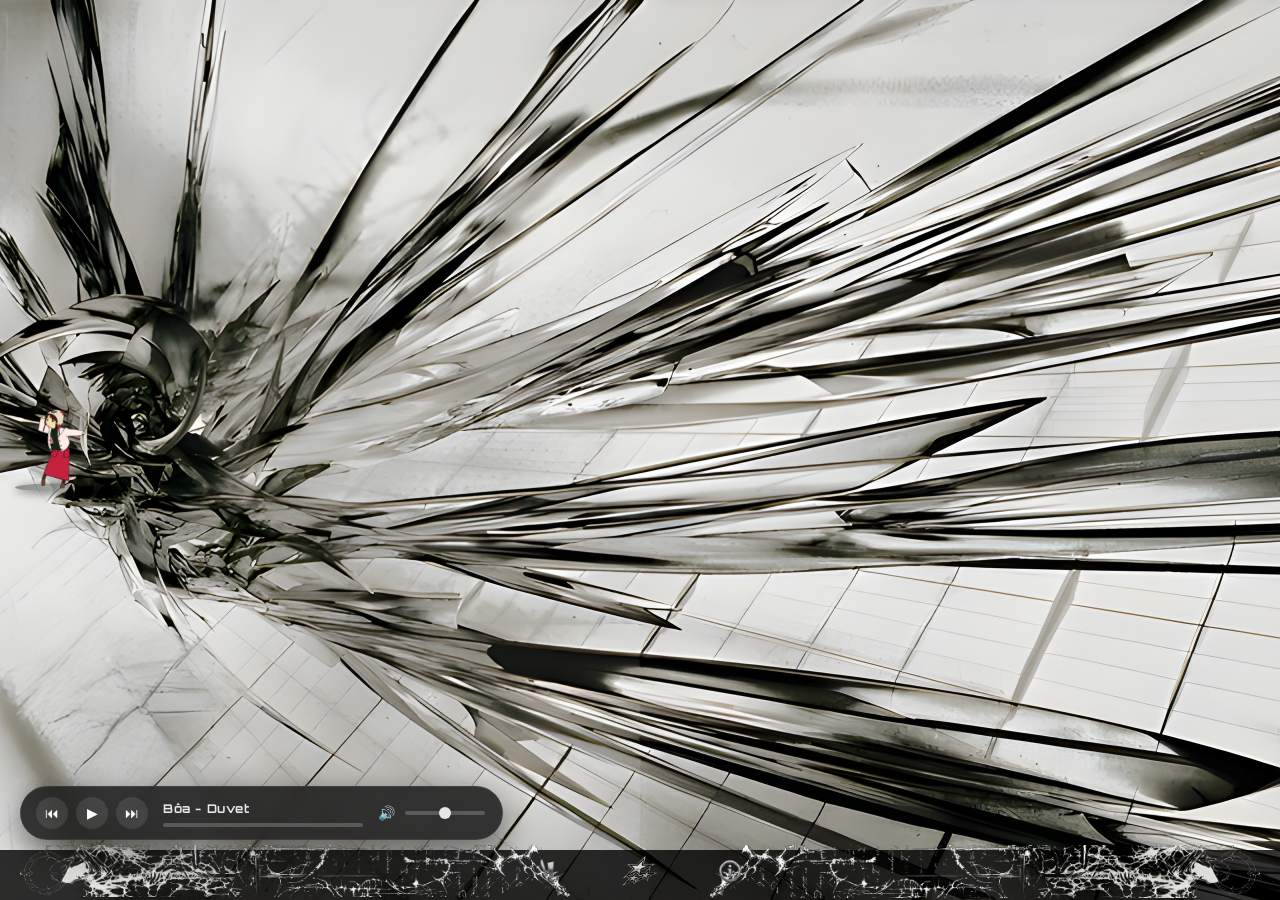
==== commit da0a5ea4: "File path edited" ====
--- a/main/home.html
+++ b/main/home.html
@@ -558,7 +558,7 @@
                     <p style="margin: 0; font-size: 12px;">OK Computer</p>
                 </div>
                 <div style="text-align: center;">
-                    <img src="../PHOTOS/music_images/ooo ̟̞̝̜̙̘̗̖҉̵̴̨̧̢̡̼̻̺̹̳̲̱̰̯̮̭̬̫̪̩̦̥̤̣̠҈͈͇͉͍͎͓͔͕͖͙͚͜͢͢͢͢͢͢͢͢͢͢͢͢͢͢ͅ oʅ͡͡͡͡͡͡͡͡͡͡͡( ؞ৢ؞ؙؖ⁽⁾˜ัิีึื์๎้็๋๊⦁0 ̟̞̝̜̙̘̗̖҉̵̴̨̧̢̡̼̻̺̹̳̲̱̰̯̮ (Shapes).jpg" alt="Shapes" style="width: 100%; height: 180px; object-fit: cover; border-radius: 8px; margin-bottom: 5px;">
+                    <img src="../PHOTOS/music_images/Shpes.jpg" alt="Shapes" style="width: 100%; height: 180px; object-fit: cover; border-radius: 8px; margin-bottom: 5px;">
                     <p style="margin: 0; font-size: 12px;">Shapes</p>
                 </div>
                 <div style="text-align: center;">
@@ -815,4 +815,5 @@
 </script>
 
 </body>
-</html>+
+</html>
